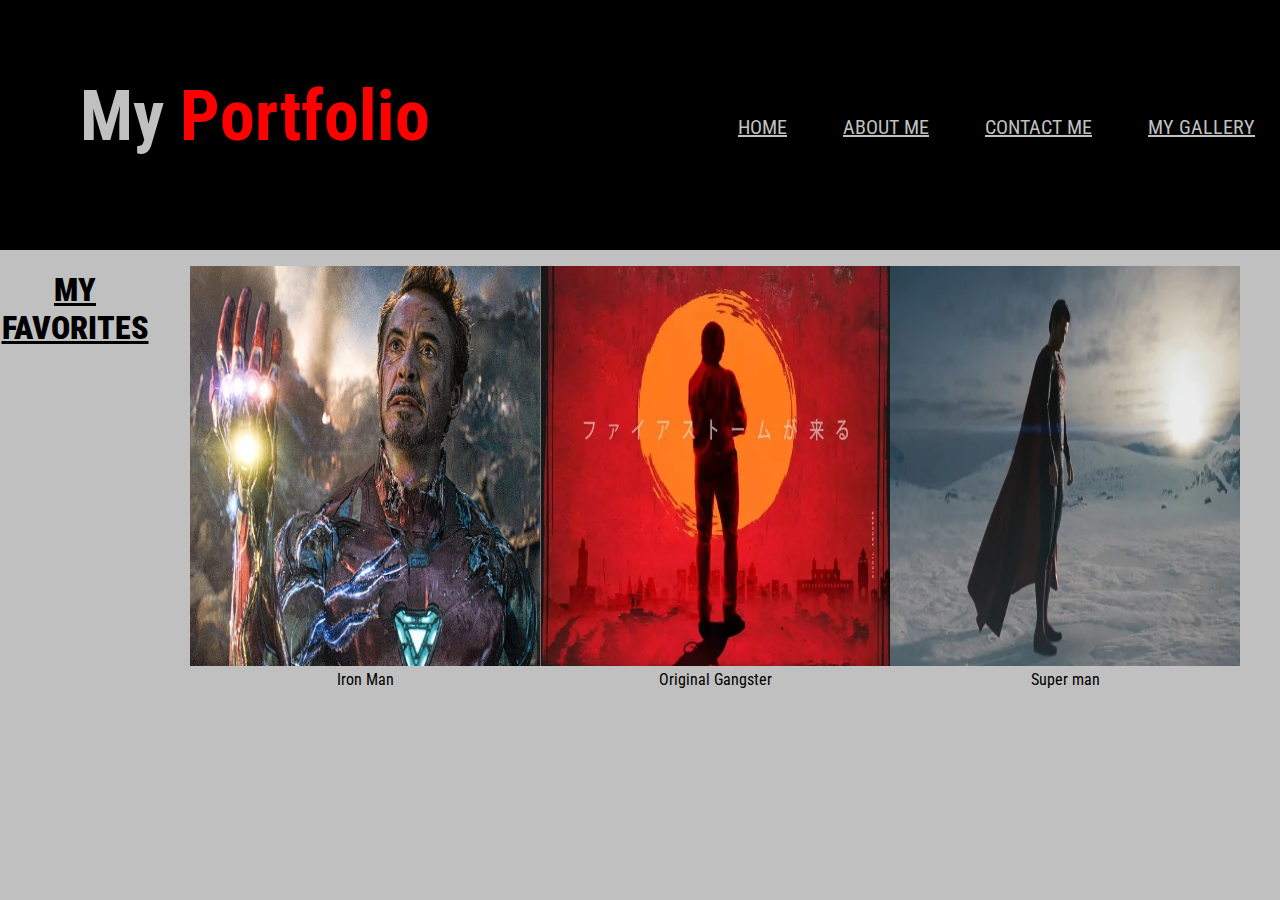
==== gallery.html @ 35fa9a5e "portfolio is completed" ====
<!DOCTYPE html>
<html lang="en">
<head>
    <meta charset="UTF-8">
    <meta http-equiv="X-UA-Compatible" content="IE=edge">
    <meta name="viewport" content="width=device-width, initial-scale=1.0">
    <title>MY GALLERY</title>
    <link href="style.css" rel="stylesheet">
    <link rel="preconnect" href="https://fonts.googleapis.com">
    <link rel="preconnect" href="https://fonts.gstatic.com" crossorigin>
    <link href="https://fonts.googleapis.com/css2?family=Roboto+Condensed:wght@300&display=swap" rel="stylesheet">
</head>
<body style="background-color: silver;">
    <div>
        <nav >
            <h2 class="child" style="color:silver; font-size: 2.5em; "><center>My <span>Portfolio</span></center></h2>
            <ul>
                <li><a href="index.html" class="child">HOME</a></li>
                <li><a href="about.html" class="child">ABOUT ME</a></li>
                <li><a href="contact.html" class="child">CONTACT ME</a></li>
                <li><a href="gallery.html" class="child">MY GALLERY</a></li>
            </ul>
        </nav>   
    </div>
    <div class="sec-container">
        <h1 ><center><b><u>MY FAVORITES</u></b></center></h1>
         <figure class="sub-container">
            <div>
                <img src="img1.jpg" name="iron" height="400px"  width="350px"/>
                <figcaption for="iron"><center>Iron Man</center></figcaption>
            </div>
            <div>
                <img src="img3.jpg" name="pawan" height="400px" width="350px"/>
                <figcaption for="pawan"><center>Original Gangster</center></figcaption>
            </div>
            <div>
                <img src="img2.jpg" name="superman" height="400px" width="350px"/>
                <figcaption for="superman"><center>Super man</center></figcaption>
            </div>
         </figure>
    </div>
</body>
</html>
---- style.css ----
body {
    font-family: 'Roboto Condensed', sans-serif;
    margin: 0;
    padding: 0;
    
  }

  nav {
    display:flex;
    justify-content: space-between;
    flex-wrap: wrap;
    background-color: black;
    height: 250px;
    width: 100%;
    align-content: center;
    font-size: 28px;
  }

  .child {
    color:silver;
    width: 500px;
    margin: 5px;
    align-self: center;
    font-family:  'Roboto Condensed',sans-serif;
    height: 100px;
    font-size:20px;
  }

  .super {
    height: 100vh;
    width:100%;
    background-image: url(bgImg.jpg);
    background-size: cover;
    background-position: center;
  }
span {
  color:red;
}
  nav ul li {
    list-style-type: none;
    display: inline-block;
    padding: 10px 20px;
  }

  nav ul li a:hover {
    color:red;

  }
  .contact-container {
    display:flex;
    flex-wrap: wrap;
    height: 485px;
    width: 100%;
    background-color: silver;
    justify-content: space-around;
  }
  .contact-heading {
      justify-self:center;
  } 
  .contact-form {
    display: flex;
    justify-content: space-around;
  flex-direction: column;

  }


  .sec-container {
    display: flex;
    align-items: flex-start;
  }

  .sub-container {
    display:flex;
    justify-content: space-between;
  }
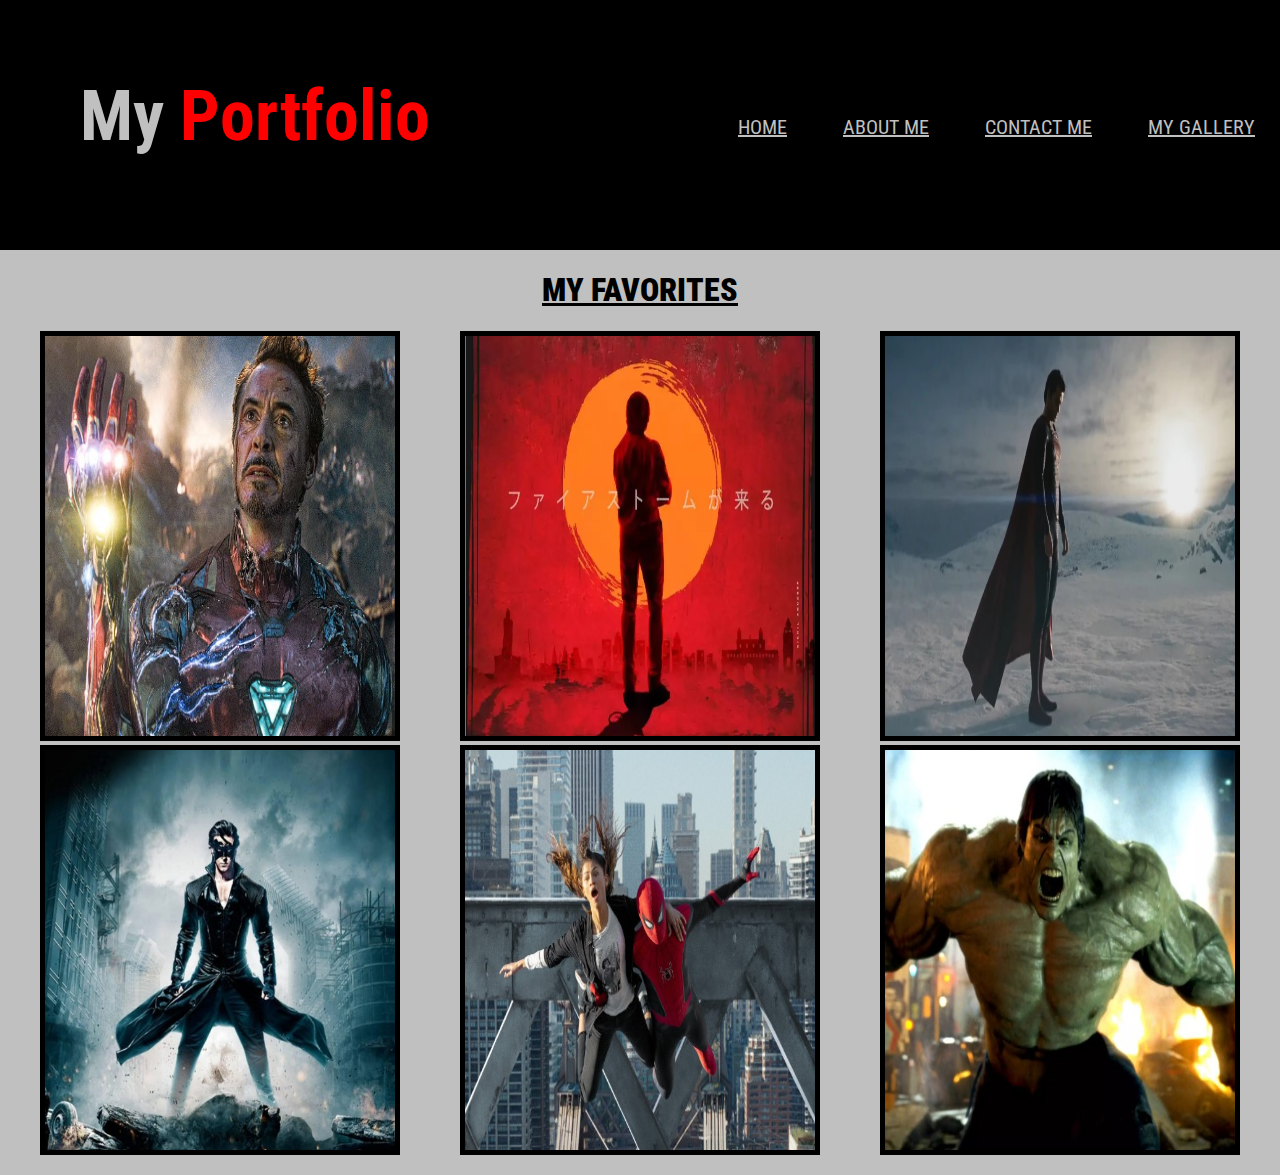
==== commit 0535a0a7: "portfolio is completed" ====
--- a/gallery.html
+++ b/gallery.html
@@ -10,7 +10,7 @@
     <link rel="preconnect" href="https://fonts.gstatic.com" crossorigin>
     <link href="https://fonts.googleapis.com/css2?family=Roboto+Condensed:wght@300&display=swap" rel="stylesheet">
 </head>
-<body style="background-color: silver;">
+<body style="background-color: silver;" >
     <div>
         <nav >
             <h2 class="child" style="color:silver; font-size: 2.5em; "><center>My <span>Portfolio</span></center></h2>
@@ -22,20 +22,33 @@
             </ul>
         </nav>   
     </div>
-    <div class="sec-container">
-        <h1 ><center><b><u>MY FAVORITES</u></b></center></h1>
-         <figure class="sub-container">
+    <h1 ><center><b><u>MY FAVORITES</u></b></center></h1>
+    <div>
+         <figure class="sec-container">
             <div>
-                <img src="img1.jpg" name="iron" height="400px"  width="350px"/>
-                <figcaption for="iron"><center>Iron Man</center></figcaption>
+                <img src="img1.jpg" name="iron" height="400px"  width="350px" style="border: 5px solid black;"/>
+                
             </div>
             <div>
-                <img src="img3.jpg" name="pawan" height="400px" width="350px"/>
-                <figcaption for="pawan"><center>Original Gangster</center></figcaption>
+                <img src="img3.jpg" name="pawan" height="400px" width="350px" style="border: 5px solid black;"/>
+                
             </div>
             <div>
-                <img src="img2.jpg" name="superman" height="400px" width="350px"/>
-                <figcaption for="superman"><center>Super man</center></figcaption>
+                <img src="img2.jpg" name="superman" height="400px" width="350px" style="border: 5px solid black;"/>
+                
+            </div>
+
+            <div>
+                <img src="img4.jpg" name="krish" height="400px"  width="350px" style="border: 5px solid black;"/>
+                
+            </div>
+            <div>
+                <img src="img5.jpg" name="siper" height="400px"  width="350px" style="border: 5px solid black;"/>
+                
+            </div>
+            <div>
+                <img src="img6.jpg" name="hulk" height="400px"  width="350px" style="border: 5px solid black;"/>
+                
             </div>
          </figure>
     </div>
--- a/style.css
+++ b/style.css
@@ -67,10 +67,8 @@
 
   .sec-container {
     display: flex;
-    align-items: flex-start;
+    justify-content: space-between;
+    flex-wrap: wrap;
   }
 
-  .sub-container {
-    display:flex;
-    justify-content: space-between;
-  }+  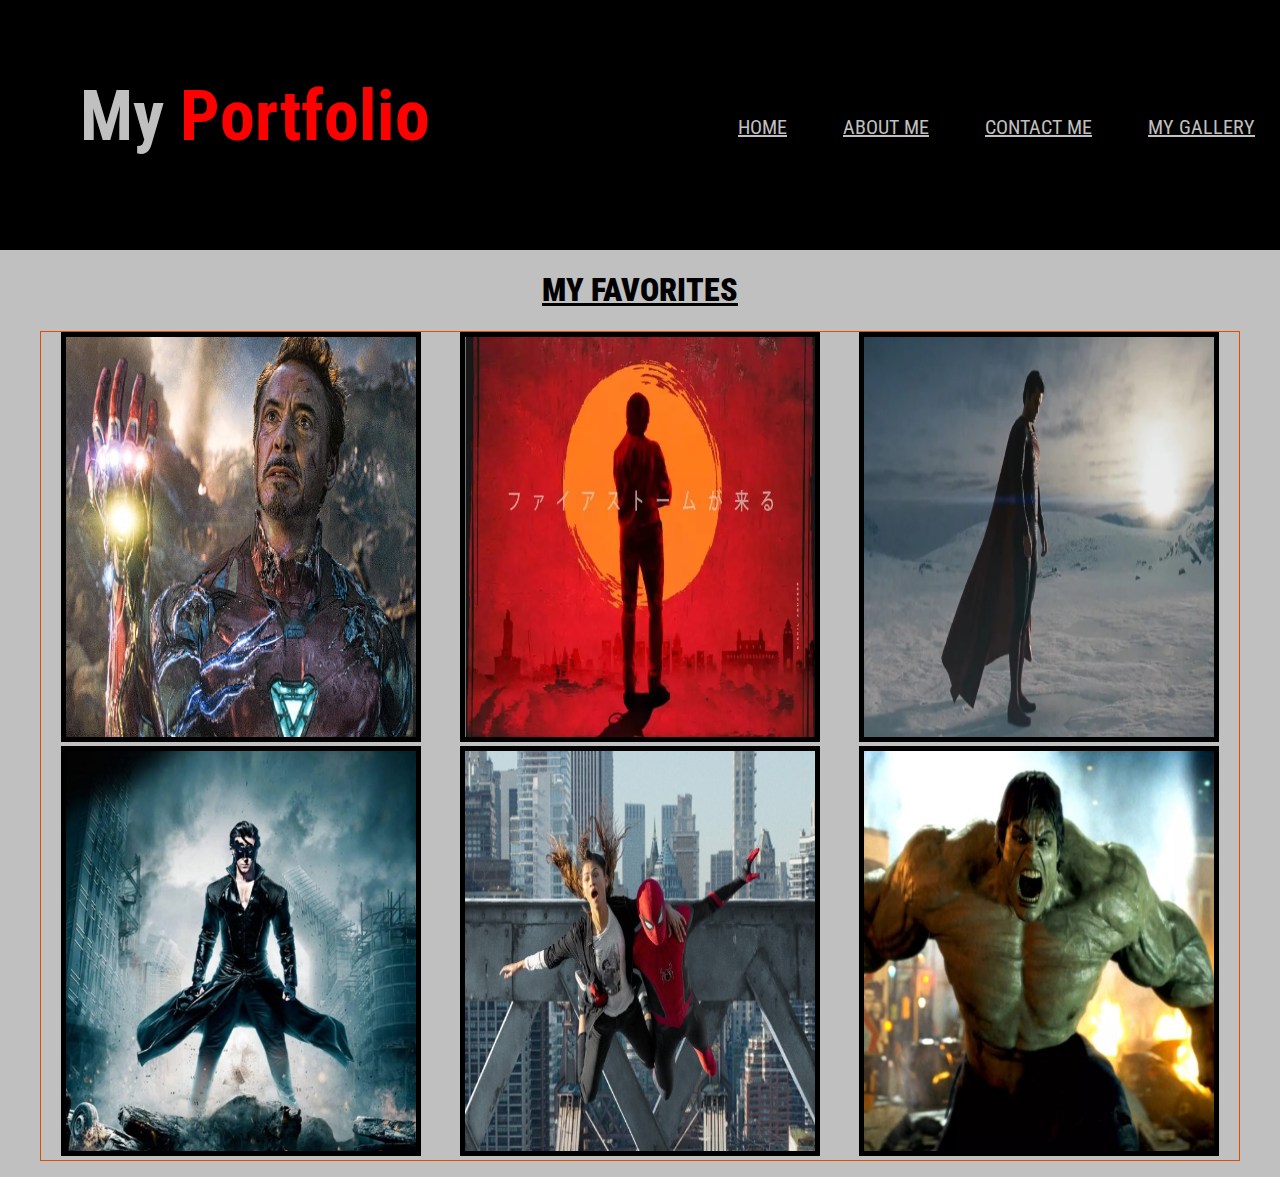
==== commit a4f7ddb2: "portfolio is completed" ====
--- a/gallery.html
+++ b/gallery.html
@@ -26,28 +26,28 @@
     <div>
          <figure class="sec-container">
             <div>
-                <img src="img1.jpg" name="iron" height="400px"  width="350px" style="border: 5px solid black;"/>
+                <img clas="img" src="img1.jpg" name="iron" height="400px"  width="350px" style="border: 5px solid black;"/>
                 
             </div>
             <div>
-                <img src="img3.jpg" name="pawan" height="400px" width="350px" style="border: 5px solid black;"/>
+                <img clas="img" src="img3.jpg" name="pawan" height="400px" width="350px" style="border: 5px solid black;"/>
                 
             </div>
             <div>
-                <img src="img2.jpg" name="superman" height="400px" width="350px" style="border: 5px solid black;"/>
+                <img clas="img" src="img2.jpg" name="superman" height="400px" width="350px" style="border: 5px solid black;"/>
                 
             </div>
 
             <div>
-                <img src="img4.jpg" name="krish" height="400px"  width="350px" style="border: 5px solid black;"/>
+                <img clas="img" src="img4.jpg" name="krish" height="400px"  width="350px" style="border: 5px solid black;"/>
                 
             </div>
             <div>
-                <img src="img5.jpg" name="siper" height="400px"  width="350px" style="border: 5px solid black;"/>
+                <img clas="img" src="img5.jpg" name="siper" height="400px"  width="350px" style="border: 5px solid black;"/>
                 
             </div>
             <div>
-                <img src="img6.jpg" name="hulk" height="400px"  width="350px" style="border: 5px solid black;"/>
+                <img clas="img" src="img6.jpg" name="hulk" height="400px"  width="350px" style="border: 5px solid black;"/>
                 
             </div>
          </figure>
--- a/style.css
+++ b/style.css
@@ -66,9 +66,20 @@
 
 
   .sec-container {
-    display: flex;
-    justify-content: space-between;
-    flex-wrap: wrap;
+    border: 1px solid #e04d01;
+	display: flex;
+	justify-content: space-around;
+	flex-wrap: wrap;
+  }
+
+  .img {
+    flex-grow: 1;
+	align-items: center;
+	display: flex;
+	justify-content: space-around;
+	margin: 15px;
+	padding: 10px;
+ 
   }
 
   